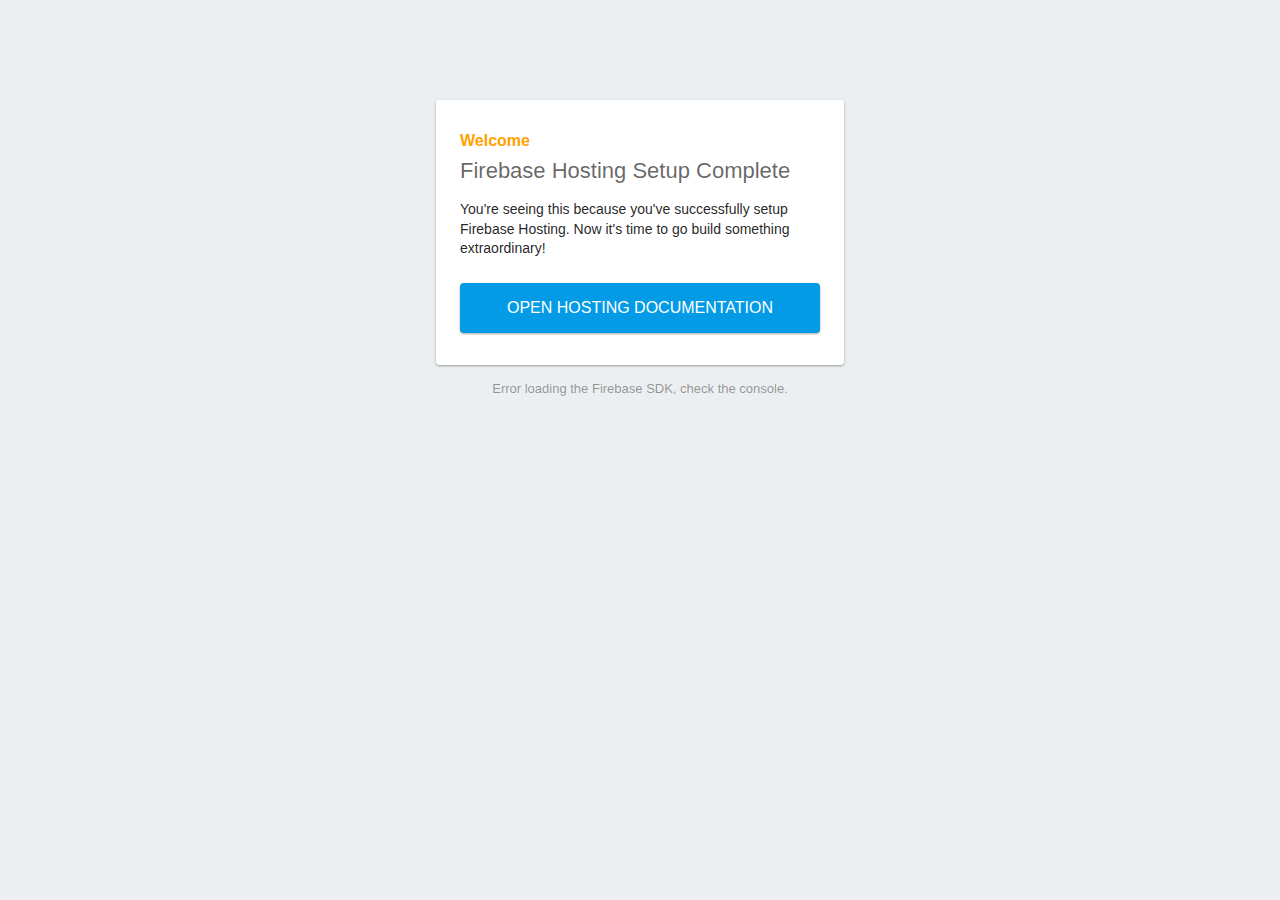
==== public/index.html @ 167ca6e3 "att" ====
<!DOCTYPE html>
<html>
  <head>
    <meta charset="utf-8">
    <meta name="viewport" content="width=device-width, initial-scale=1">
    <title>Welcome to Firebase Hosting</title>

    <!-- update the version number as needed -->
    <script defer src="/__/firebase/9.0.2/firebase-app-compat.js"></script>
    <!-- include only the Firebase features as you need -->
    <script defer src="/__/firebase/9.0.2/firebase-auth-compat.js"></script>
    <script defer src="/__/firebase/9.0.2/firebase-database-compat.js"></script>
    <script defer src="/__/firebase/9.0.2/firebase-firestore-compat.js"></script>
    <script defer src="/__/firebase/9.0.2/firebase-functions-compat.js"></script>
    <script defer src="/__/firebase/9.0.2/firebase-messaging-compat.js"></script>
    <script defer src="/__/firebase/9.0.2/firebase-storage-compat.js"></script>
    <script defer src="/__/firebase/9.0.2/firebase-analytics-compat.js"></script>
    <script defer src="/__/firebase/9.0.2/firebase-remote-config-compat.js"></script>
    <script defer src="/__/firebase/9.0.2/firebase-performance-compat.js"></script>
    <!-- 
      initialize the SDK after all desired features are loaded, set useEmulator to false
      to avoid connecting the SDK to running emulators.
    -->
    <script defer src="/__/firebase/init.js?useEmulator=true"></script>

    <style media="screen">
      body { background: #ECEFF1; color: rgba(0,0,0,0.87); font-family: Roboto, Helvetica, Arial, sans-serif; margin: 0; padding: 0; }
      #message { background: white; max-width: 360px; margin: 100px auto 16px; padding: 32px 24px; border-radius: 3px; }
      #message h2 { color: #ffa100; font-weight: bold; font-size: 16px; margin: 0 0 8px; }
      #message h1 { font-size: 22px; font-weight: 300; color: rgba(0,0,0,0.6); margin: 0 0 16px;}
      #message p { line-height: 140%; margin: 16px 0 24px; font-size: 14px; }
      #message a { display: block; text-align: center; background: #039be5; text-transform: uppercase; text-decoration: none; color: white; padding: 16px; border-radius: 4px; }
      #message, #message a { box-shadow: 0 1px 3px rgba(0,0,0,0.12), 0 1px 2px rgba(0,0,0,0.24); }
      #load { color: rgba(0,0,0,0.4); text-align: center; font-size: 13px; }
      @media (max-width: 600px) {
        body, #message { margin-top: 0; background: white; box-shadow: none; }
        body { border-top: 16px solid #ffa100; }
      }
    </style>
  </head>
  <body>
    <div id="message">
      <h2>Welcome</h2>
      <h1>Firebase Hosting Setup Complete</h1>
      <p>You're seeing this because you've successfully setup Firebase Hosting. Now it's time to go build something extraordinary!</p>
      <a target="_blank" href="https://firebase.google.com/docs/hosting/">Open Hosting Documentation</a>
    </div>
    <p id="load">Firebase SDK Loading&hellip;</p>

    <script>
      document.addEventListener('DOMContentLoaded', function() {
        const loadEl = document.querySelector('#load');
        // // 🔥🔥🔥🔥🔥🔥🔥🔥🔥🔥🔥🔥🔥🔥🔥🔥🔥🔥🔥🔥🔥🔥🔥🔥🔥🔥🔥🔥🔥🔥🔥
        // // The Firebase SDK is initialized and available here!
        //
        // firebase.auth().onAuthStateChanged(user => { });
        // firebase.database().ref('/path/to/ref').on('value', snapshot => { });
        // firebase.firestore().doc('/foo/bar').get().then(() => { });
        // firebase.functions().httpsCallable('yourFunction')().then(() => { });
        // firebase.messaging().requestPermission().then(() => { });
        // firebase.storage().ref('/path/to/ref').getDownloadURL().then(() => { });
        // firebase.analytics(); // call to activate
        // firebase.analytics().logEvent('tutorial_completed');
        // firebase.performance(); // call to activate
        //
        // // 🔥🔥🔥🔥🔥🔥🔥🔥🔥🔥🔥🔥🔥🔥🔥🔥🔥🔥🔥🔥🔥🔥🔥🔥🔥🔥🔥🔥🔥🔥🔥

        try {
          let app = firebase.app();
          let features = [
            'auth', 
            'database', 
            'firestore',
            'functions',
            'messaging', 
            'storage', 
            'analytics', 
            'remoteConfig',
            'performance',
          ].filter(feature => typeof app[feature] === 'function');
          loadEl.textContent = `Firebase SDK loaded with ${features.join(', ')}`;
        } catch (e) {
          console.error(e);
          loadEl.textContent = 'Error loading the Firebase SDK, check the console.';
        }
      });
    </script>
  </body>
</html>
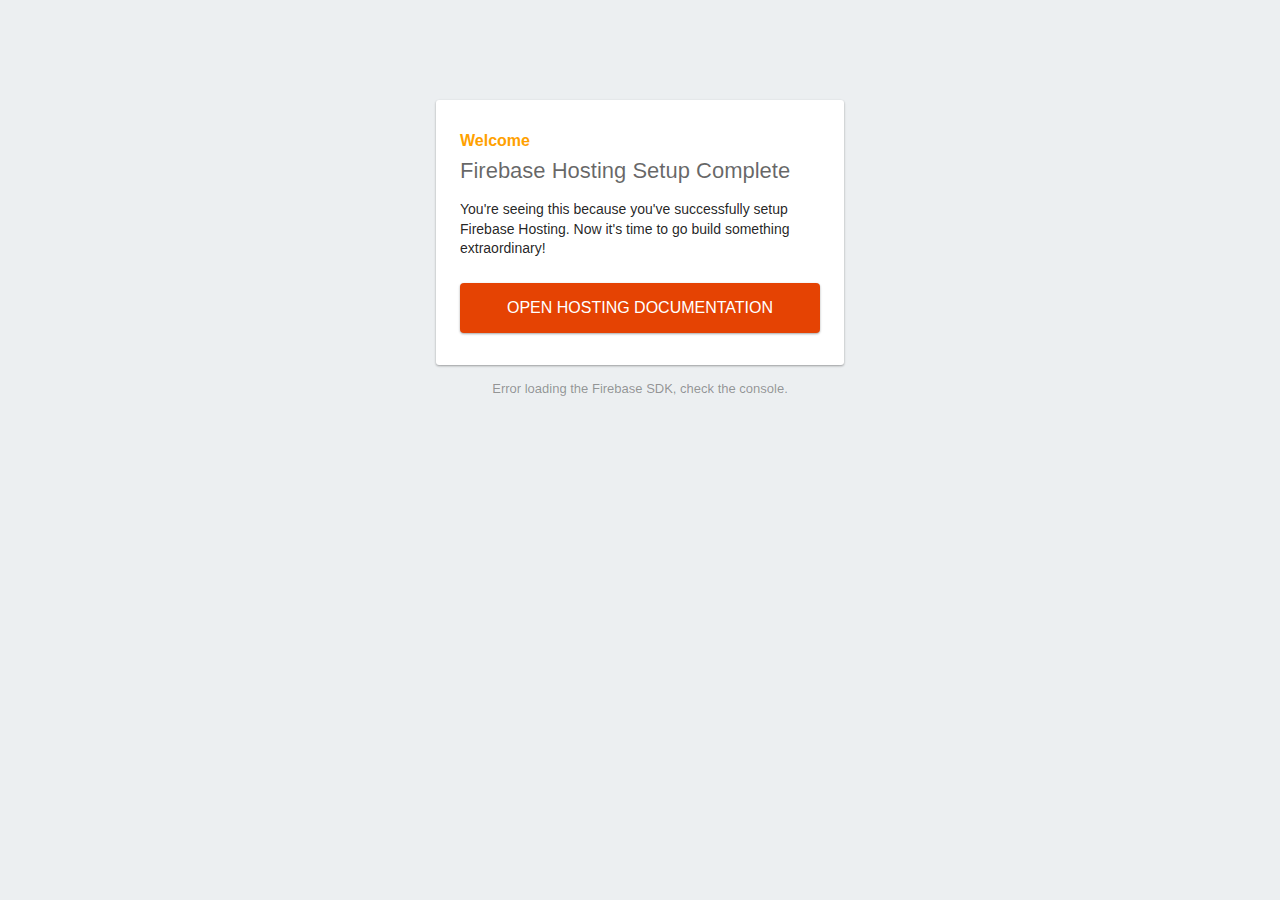
==== commit f6687ac6: "carrossel adicionado" ====
--- a/public/index.html
+++ b/public/index.html
@@ -29,7 +29,7 @@
       #message h2 { color: #ffa100; font-weight: bold; font-size: 16px; margin: 0 0 8px; }
       #message h1 { font-size: 22px; font-weight: 300; color: rgba(0,0,0,0.6); margin: 0 0 16px;}
       #message p { line-height: 140%; margin: 16px 0 24px; font-size: 14px; }
-      #message a { display: block; text-align: center; background: #039be5; text-transform: uppercase; text-decoration: none; color: white; padding: 16px; border-radius: 4px; }
+      #message a { display: block; text-align: center; background: #e54303; text-transform: uppercase; text-decoration: none; color: white; padding: 16px; border-radius: 4px; }
       #message, #message a { box-shadow: 0 1px 3px rgba(0,0,0,0.12), 0 1px 2px rgba(0,0,0,0.24); }
       #load { color: rgba(0,0,0,0.4); text-align: center; font-size: 13px; }
       @media (max-width: 600px) {
